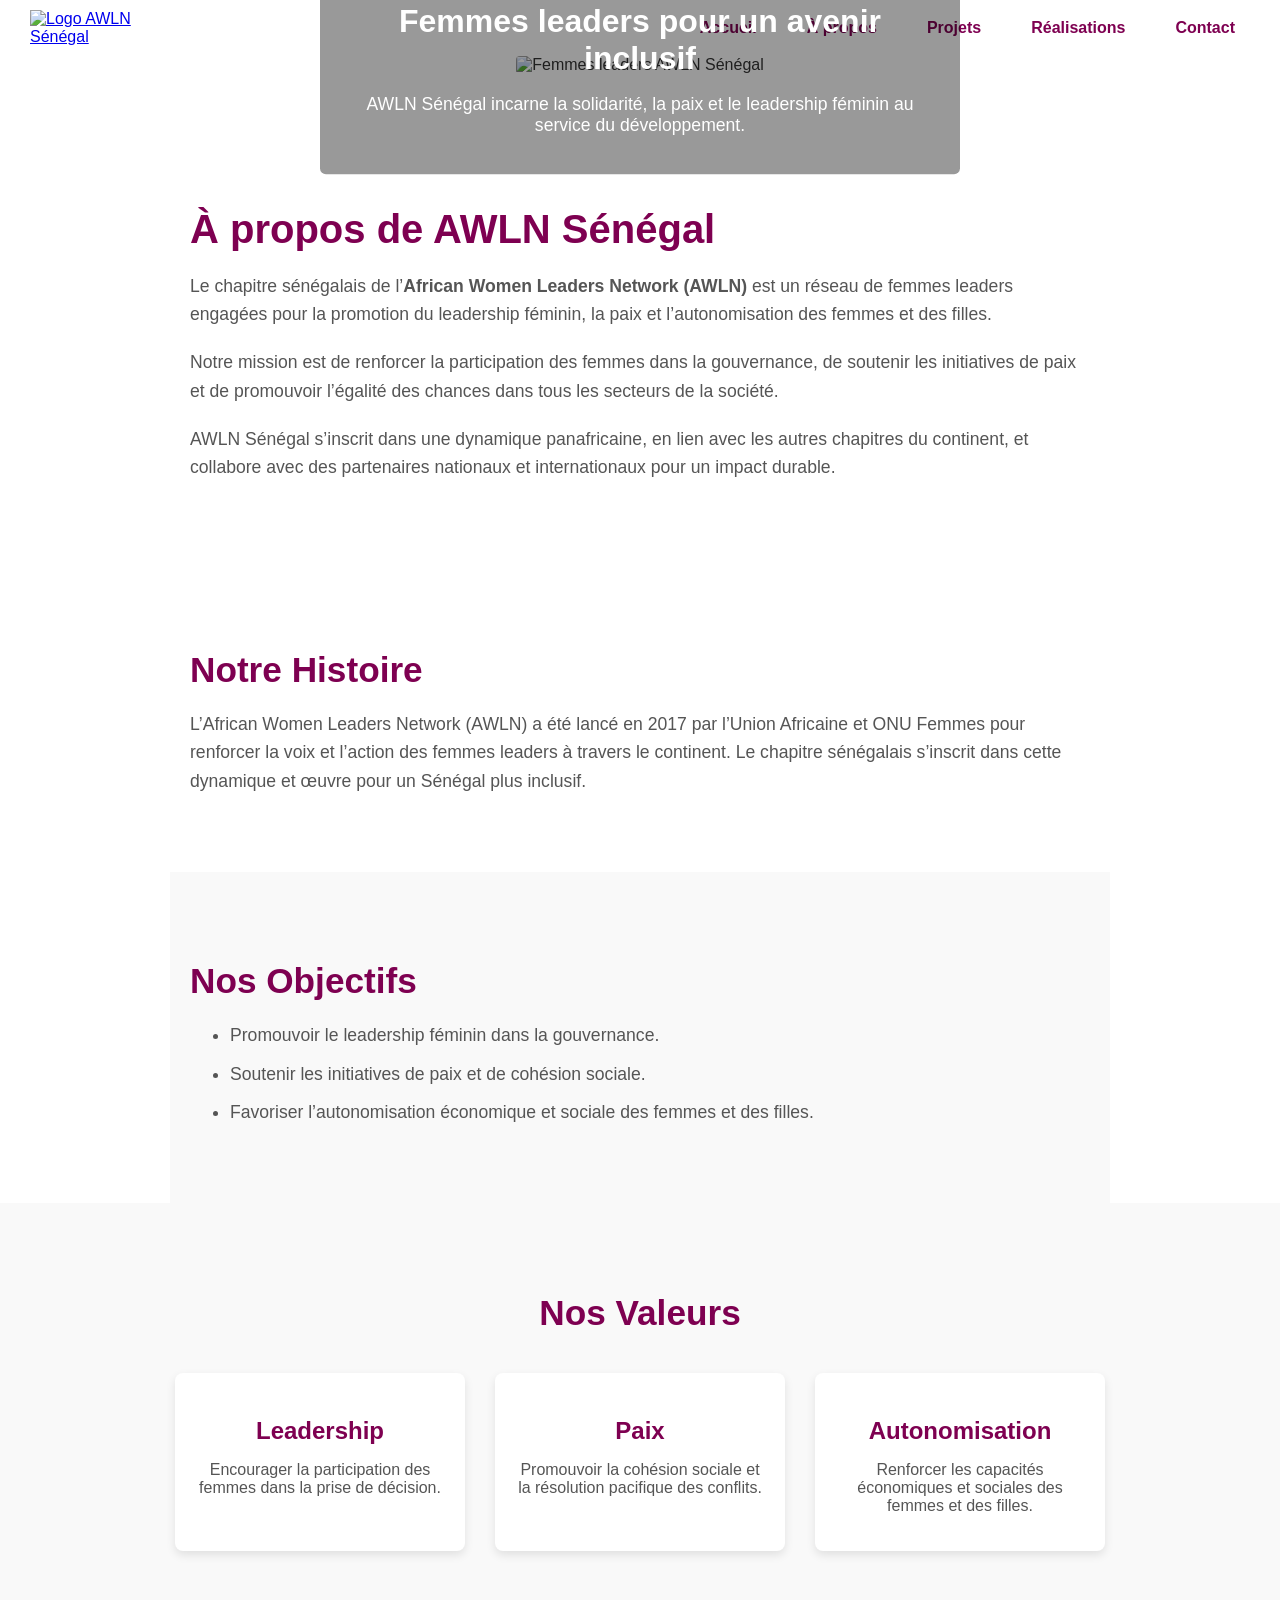
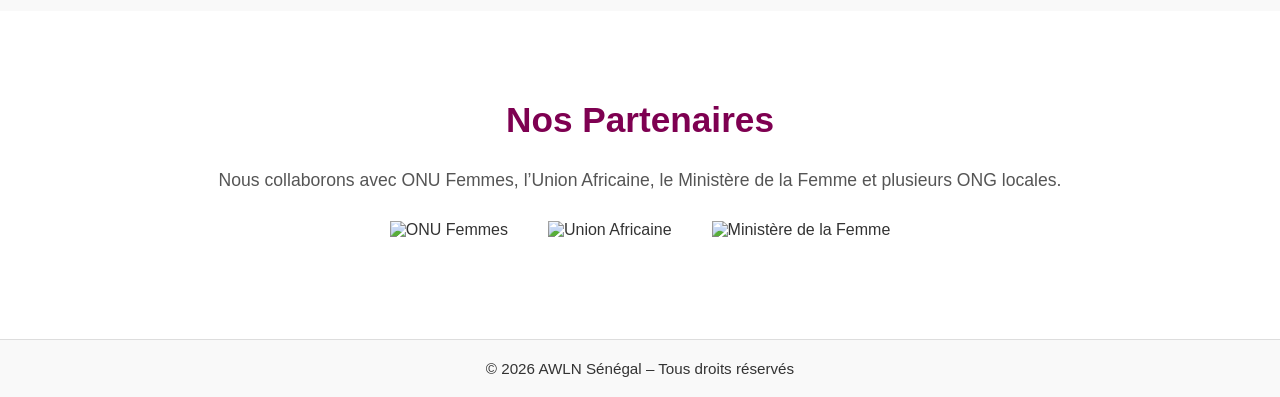
==== about.html @ dacff354 "Premier commit du site AWLN" ====
<!DOCTYPE html>
<html lang="fr">
<head>
  <meta charset="UTF-8">
  <title>À propos – AWLN Sénégal</title>
  <link rel="stylesheet" href="style.css">
</head>
<body>
  <!-- En-tête -->
  <header class="topbar">
    <div class="logo-container">
      <a href="index.html">
        <img src="images/logo-awln.png" alt="Logo AWLN Sénégal" class="logo">
      </a>
    </div>

    <nav class="navbar">
      <!-- Menu horizontal (PC) -->
      <ul class="nav-links desktop">
        <li><a href="index.html">Accueil</a></li>
        <li><a href="about.html">À propos</a></li>
        <li><a href="projects.html">Projets</a></li>
        <li><a href="realisations.html">Réalisations</a></li>
        <li><a href="contact.html">Contact</a></li>
      </ul>

      <!-- Bouton burger (mobile) -->
    <button class="burger">
  <span class="burger-icon"></span>
</button>

    <!-- ✅ Menu latéral coulissant vertical -->
    <div class="sidebar" id="sidebar">
      <button class="close-btn">✖</button>
      <ul>
        <li><a href="index.html"><span class="arrow">▶</span> Accueil</a></li>
        <li><a href="about.html"><span class="arrow">▶</span> À propos</a></li>
        <li><a href="projects.html"><span class="arrow">▶</span> Projets</a></li>
        <li><a href="realisations.html"><span class="arrow">▶</span> Réalisations</a></li>
        <li><a href="contact.html"><span class="arrow">▶</span> Contact</a></li>
      </ul>
    </div>
  </nav>
</header>

  <!-- Image d’introduction -->
  <section class="about-banner">
    <img src="images/femmes-leaders.png" alt="Femmes leaders AWLN Sénégal" class="banner-image">
    <div class="banner-text">
      <h2>Femmes leaders pour un avenir inclusif</h2>
      <p>AWLN Sénégal incarne la solidarité, la paix et le leadership féminin au service du développement.</p>
    </div>
  </section>

  <!-- Section À propos -->
  <section class="about">
    <h1>À propos de AWLN Sénégal</h1>
    <p>
      Le chapitre sénégalais de l’<strong>African Women Leaders Network (AWLN)</strong> est un réseau
      de femmes leaders engagées pour la promotion du leadership féminin, la paix et
      l’autonomisation des femmes et des filles.
    </p>
    <p>
      Notre mission est de renforcer la participation des femmes dans la gouvernance,
      de soutenir les initiatives de paix et de promouvoir l’égalité des chances
      dans tous les secteurs de la société.
    </p>
    <p>
      AWLN Sénégal s’inscrit dans une dynamique panafricaine, en lien avec les autres
      chapitres du continent, et collabore avec des partenaires nationaux et
      internationaux pour un impact durable.
    </p>
  </section>

  <!-- Historique -->
  <section class="history">
    <h2>Notre Histoire</h2>
    <p>
      L’African Women Leaders Network (AWLN) a été lancé en 2017 par l’Union Africaine et ONU Femmes
      pour renforcer la voix et l’action des femmes leaders à travers le continent.
      Le chapitre sénégalais s’inscrit dans cette dynamique et œuvre pour un Sénégal plus inclusif.
    </p>
  </section>

  <!-- Objectifs -->
  <section class="objectives">
    <h2>Nos Objectifs</h2>
    <ul>
      <li>Promouvoir le leadership féminin dans la gouvernance.</li>
      <li>Soutenir les initiatives de paix et de cohésion sociale.</li>
      <li>Favoriser l’autonomisation économique et sociale des femmes et des filles.</li>
    </ul>
  </section>

  <!-- Valeurs -->
  <section class="values">
    <h2>Nos Valeurs</h2>
    <div class="values-grid">
      <div class="value-card">
        <h3>Leadership</h3>
        <p>Encourager la participation des femmes dans la prise de décision.</p>
      </div>
      <div class="value-card">
        <h3>Paix</h3>
        <p>Promouvoir la cohésion sociale et la résolution pacifique des conflits.</p>
      </div>
      <div class="value-card">
        <h3>Autonomisation</h3>
        <p>Renforcer les capacités économiques et sociales des femmes et des filles.</p>
      </div>
    </div>
  </section>

  <!-- Partenaires -->
  <section class="partners">
    <h2>Nos Partenaires</h2>
    <p>
      Nous collaborons avec ONU Femmes, l’Union Africaine, le Ministère de la Femme et plusieurs ONG locales.
    </p>
    <div class="partners-logos">
      <img src="images/onu.png" alt="ONU Femmes">
      <img src="images/ua.png" alt="Union Africaine">
      <img src="images/ministere.jpeg" alt="Ministère de la Femme">
    </div>
  </section>

  <!-- Footer -->
  <footer class="footer">
    <p>&copy; 2026 AWLN Sénégal – Tous droits réservés</p>
  </footer>

  <script src="script.js"></script>
</body>
</html>
---- style.css ----
/* Style global */
body {
  margin: 0;
  font-family: 'Montserrat', sans-serif;
  background-color: #ffffff;
  color: #333333;
}

/* Topbar */
.topbar {
  display: flex;
  justify-content: space-between;
  align-items: center;
  background-color: #ffffff;
  padding: 10px 30px;
}
.logo {
  max-width: 120px;
  height: auto;
}
.navbar ul {
  list-style: none;
  display: flex;
  margin: 0;
  padding: 0;
}
.navbar ul li {
  margin: 0 15px;
}
.navbar ul li a {
  color: #7E0051; /* Violet institutionnel */
  text-decoration: none;
  font-weight: bold;
}
.navbar ul li a:hover {
  color: #FFD54F; /* Accent doré */
}

/* Carrousel */
.carousel {
  position: relative;
  max-width: 100%;
  height: 600px; /* augmenté pour afficher toute l’image */
  overflow: hidden;
}
.carousel .slide {
  display: none;
  position: relative;
  animation: fadeEffect 1.5s;
}
.carousel img {
  width: 100%;
  height: 100%;
  object-fit: cover;
}
.caption {
  position: absolute;
  top: 50%;
  left: 50%;
  transform: translate(-50%, -50%);
  background-color: rgba(0,0,0,0.6);
  color: #ffffff;
  font-size: 2em;
  font-weight: bold;
  padding: 15px 30px;
  border-radius: 5px;
  text-align: center;
}

/* Animation élégante */
@keyframes fadeEffect {
  from {opacity: 0.4;}
  to {opacity: 1;}
}

/* Points de navigation */
.dots {
  text-align: center;
  position: absolute;
  bottom: 15px;
  width: 100%;
}
.dot {
  height: 12px;
  width: 12px;
  margin: 0 5px;
  background-color: #bbb;
  border-radius: 50%;
  display: inline-block;
  transition: background-color 0.6s ease;
  cursor: pointer;
}
.active {
  background-color: #7E0051;
}

/* Bannière texte */
.hero {
  text-align: center;
  padding: 60px 20px;
  background-color: #ffffff;
}
.hero h1 {
  color: #7E0051;
  font-size: 2.5em;
}
.hero p {
  font-size: 1.2em;
  margin: 10px 0 20px;
}
.btn {
  background-color: #7E0051;
  color: #ffffff;
  padding: 12px 25px;
  text-decoration: none;
  border-radius: 5px;
  transition: background-color 0.3s ease;
}
.btn:hover {
  background-color: #4A0030;
}

/* Section Nos actions */
.actions {
  padding: 60px 20px;
  background-color: #f9f9f9;
  text-align: center;
}
.actions h2 {
  color: #7E0051;
  font-size: 2.2em;
  margin-bottom: 40px;
}
.actions-grid {
  display: flex;
  justify-content: center;
  gap: 30px;
  flex-wrap: wrap;
}
.action-card {
  background-color: #ffffff;
  border-radius: 8px;
  box-shadow: 0 4px 10px rgba(0,0,0,0.1);
  max-width: 300px;
  padding: 20px;
  text-align: center;
}
.action-card img {
  width: 100%;
  height: 200px;
  object-fit: cover;
  border-radius: 6px;
  margin-bottom: 15px;
}
.action-card h3 {
  color: #7E0051;
  font-size: 1.5em;
  margin-bottom: 10px;
}
.action-card p {
  font-size: 1em;
  color: #555;
}

/* Footer ajouté */
.footer {
  background-color: #7E0051;
  color: #ffffff;
  text-align: center;
  padding: 20px;
  margin-top: 40px;
}
.footer p {
  margin: 0;
  font-size: 0.9em;
}
/* Section Actualités */
.news {
  padding: 60px 20px;
  background-color: #ffffff;
  text-align: center;
}
.news h2 {
  color: #7E0051;
  font-size: 2.2em;
  margin-bottom: 40px;
}
.news-grid {
  display: flex;
  justify-content: center;
  gap: 30px;
  flex-wrap: wrap;
}
.news-card {
  background-color: #f9f9f9;
  border-radius: 8px;
  box-shadow: 0 4px 10px rgba(0,0,0,0.1);
  max-width: 300px;
  padding: 20px;
  text-align: left;
}
.news-card h3 {
  color: #7E0051;
  margin-bottom: 10px;
}
.news-card .date {
  font-size: 0.9em;
  color: #777;
  margin-bottom: 10px;
}

/* Section Partenaires */
.partners {
  padding: 60px 20px;
  background-color: #f9f9f9;
  text-align: center;
}
.partners h2 {
  color: #7E0051;
  font-size: 2.2em;
  margin-bottom: 30px;
}
.partners-logos {
  display: flex;
  justify-content: center;
  gap: 40px;
  flex-wrap: wrap;
}
.partners-logos img {
  max-height: 80px;
  object-fit: contain;
}

/* Section Chiffres clés */
.stats {
  padding: 60px 20px;
  background-color: #ffffff;
  text-align: center;
}
.stats h2 {
  color: #7E0051;
  font-size: 2.2em;
  margin-bottom: 40px;
}
.stats-grid {
  display: flex;
  justify-content: center;
  gap: 40px;
  flex-wrap: wrap;
}
.stat-card {
  background-color: #f9f9f9;
  border-radius: 8px;
  box-shadow: 0 4px 10px rgba(0,0,0,0.1);
  width: 200px;
  padding: 20px;
}
.stat-card h3 {
  color: #7E0051;
  font-size: 2em;
  margin-bottom: 10px;
}
.stat-card p {
  font-size: 1em;
  color: #555;
}

/* Section Appel à l’action */
.cta {
  padding: 60px 20px;
  background-color: #7E0051;
  color: #ffffff;
  text-align: center;
}
.cta h2 {
  font-size: 2.2em;
  margin-bottom: 20px;
}
.cta p {
  font-size: 1.2em;
  margin-bottom: 20px;
}
.cta .btn {
  background-color: #FFD54F;
  color: #7E0051;
  font-weight: bold;
}
.cta .btn:hover {
  background-color: #FFC107;
  color: #ffffff;
}
/* Section À propos */
.about {
  padding: 60px 20px;
  max-width: 900px;
  margin: auto;
  text-align: left;
}
.about h1 {
  color: #7E0051;
  font-size: 2.5em;
  margin-bottom: 20px;
}
.about p {
  font-size: 1.1em;
  color: #555;
  margin-bottom: 20px;
  line-height: 1.6;
}

/* Section Valeurs */
.values {
  padding: 60px 20px;
  background-color: #f9f9f9;
  text-align: center;
}
.values h2 {
  color: #7E0051;
  font-size: 2.2em;
  margin-bottom: 40px;
}
.values-grid {
  display: flex;
  justify-content: center;
  gap: 30px;
  flex-wrap: wrap;
}
.value-card {
  background-color: #ffffff;
  border-radius: 8px;
  box-shadow: 0 4px 10px rgba(0,0,0,0.1);
  max-width: 250px;
  padding: 20px;
}
.value-card h3 {
  color: #7E0051;
  font-size: 1.5em;
  margin-bottom: 10px;
}
.value-card p {
  font-size: 1em;
  color: #555;
}
/* Section Historique */
.history {
  padding: 60px 20px;
  max-width: 900px;
  margin: auto;
  text-align: left;
}
.history h2 {
  color: #7E0051;
  font-size: 2.2em;
  margin-bottom: 20px;
}
.history p {
  font-size: 1.1em;
  color: #555;
  line-height: 1.6;
}

/* Section Objectifs */
.objectives {
  padding: 60px 20px;
  background-color: #f9f9f9;
  max-width: 900px;
  margin: auto;
  text-align: left;
}
.objectives h2 {
  color: #7E0051;
  font-size: 2.2em;
  margin-bottom: 20px;
}
.objectives ul {
  list-style: disc;
  padding-left: 40px;
  color: #555;
  font-size: 1.1em;
  line-height: 1.6;
}
.objectives ul li {
  margin-bottom: 10px;
}

/* Section Partenaires */
.partners {
  padding: 60px 20px;
  background-color: #ffffff;
  text-align: center;
}
.partners h2 {
  color: #7E0051;
  font-size: 2.2em;
  margin-bottom: 30px;
}
.partners p {
  font-size: 1.1em;
  color: #555;
  margin-bottom: 30px;
}
.partners-logos {
  display: flex;
  justify-content: center;
  gap: 40px;
  flex-wrap: wrap;
}
.partners-logos img {
  max-height: 80px;
  object-fit: contain;
}
/* Section Projets */
.projects {
  padding: 60px 20px;
  text-align: center;
}
.projects h1 {
  color: #7E0051;
  font-size: 2.5em;
  margin-bottom: 20px;
}
.projects p {
  font-size: 1.1em;
  color: #555;
  margin-bottom: 40px;
  max-width: 800px;
  margin-left: auto;
  margin-right: auto;
}
.projects-grid {
  display: flex;
  justify-content: center;
  gap: 30px;
  flex-wrap: wrap;
}
.project-card {
  background-color: #ffffff;
  border-radius: 8px;
  box-shadow: 0 4px 10px rgba(0,0,0,0.1);
  max-width: 300px;
  padding: 20px;
  text-align: center;
}
.project-card img {
  width: 100%;
  height: 180px;
  object-fit: cover;
  border-radius: 6px;
  margin-bottom: 15px;
}
.project-card h3 {
  color: #7E0051;
  font-size: 1.5em;
  margin-bottom: 10px;
}
.project-card p {
  font-size: 1em;
  color: #555;
  margin-bottom: 15px;
}
.project-card .btn {
  background-color: #7E0051;
  color: #ffffff;
  padding: 10px 20px;
  text-decoration: none;
  border-radius: 5px;
  transition: background-color 0.3s ease;
}
.project-card .btn:hover {
  background-color: #4A0030;
}
/* Page projet individuel */
.project-detail {
  padding: 80px 20px;
  max-width: 900px;
  margin: auto;
  text-align: left;
}
.project-detail h1 {
  color: #7E0051;
  font-size: 2.5em;
  margin-bottom: 20px;
}
.project-detail p {
  font-size: 1.1em;
  color: #555;
  line-height: 1.6;
  margin-bottom: 20px;
}
.project-detail .project-img {
  width: 100%;
  max-height: 400px;
  object-fit: cover;
  border-radius: 8px;
  margin-bottom: 20px;
}
/* Page projet individuel */
.project-detail {
  padding: 80px 20px;
  max-width: 900px;
  margin: auto;
  text-align: left;
}
.project-detail h1 {
  color: #7E0051;
  font-size: 2.5em;
  margin-bottom: 20px;
}
.project-detail p {
  font-size: 1.1em;
  color: #555;
  line-height: 1.6;
  margin-bottom: 20px;
}
.project-detail .project-img {
  width: 100%;
  max-height: 400px;
  object-fit: cover;
  border-radius: 8px;
  margin-bottom: 20px;
}
/* Section Réalisations */
.realisations {
  padding: 60px 20px;
  text-align: center;
}
.realisations h1 {
  color: #7E0051;
  font-size: 2.5em;
  margin-bottom: 20px;
}
.realisations p {
  font-size: 1.1em;
  color: #555;
  margin-bottom: 40px;
  max-width: 800px;
  margin-left: auto;
  margin-right: auto;
}
.realisations-grid {
  display: flex;
  justify-content: center;
  gap: 30px;
  flex-wrap: wrap;
}
.realisation-card {
  background: #fff;
  border-radius: 8px;
  box-shadow: 0 4px 10px rgba(0,0,0,0.1);
  max-width: 300px;
  padding: 20px;
  text-align: center;
}
.realisation-card img {
  width: 100%;
  height: 180px;
  object-fit: cover;
  border-radius: 6px;
  margin-bottom: 15px;
}
.realisation-card h3 {
  color: #7E0051;
  margin-bottom: 10px;
}
/* Section Contact */
.contact {
  padding: 60px 20px;
  text-align: center;
}
.contact h1 {
  color: #7E0051;
  font-size: 2.5em;
  margin-bottom: 20px;
}
.contact p {
  font-size: 1.1em;
  color: #555;
  margin-bottom: 40px;
}
.contact-container {
  display: flex;
  justify-content: center;
  gap: 40px;
  flex-wrap: wrap;
}
.contact-form {
  flex: 1;
  min-width: 300px;
}
.contact-form input,
.contact-form textarea {
  width: 100%;
  padding: 12px;
  margin-bottom: 15px;
  border: 1px solid #ccc;
  border-radius: 6px;
}
.contact-form button {
  background-color: #7E0051;
  color: #fff;
  padding: 12px 25px;
  border: none;
  border-radius: 6px;
  cursor: pointer;
}
.contact-form button:hover {
  background-color: #4A0030;
}
.contact-info {
  flex: 1;
  min-width: 250px;
  text-align: left;
}
.contact-info h3 {
  color: #7E0051;
  margin-bottom: 10px;
}
.contact-info a {
  color: #7E0051;
  text-decoration: none;
}
.contact-info a:hover {
  text-decoration: underline;
}
/* Footer Contact */
.footer {
  background: #f1f1f1;
  padding: 30px 20px;
  text-align: center;
  border-top: 1px solid #ddd;
}
.footer-info p {
  margin: 5px 0;
  color: #333;
}
.social-icons {
  margin: 15px 0;
}
.social-icons a {
  text-decoration: none;
  color: #7E0051;
  font-size: 1.8em;
  margin: 0 10px;
  transition: transform 0.3s ease, color 0.3s ease;
}
.social-icons a:hover {
  transform: scale(1.2);
  color: #4A0030;
}
.footer {
  background: #f9f9f9; /* fond clair pour la partie info */
  color: #333;
  text-align: center;
  padding: 20px;
}
.footer-info p {
  margin: 5px 0;
}
.social-icons {
  margin: 15px 0;
}
.social-icons a {
  text-decoration: none;
  color: #7E0051;
  font-size: 1.8em;
  margin: 0 8px;
  transition: transform 0.3s ease, color 0.3s ease;
}
.social-icons a:hover {
  transform: scale(1.2);
  color: #FFD700; /* doré au survol */
}
.footer-bottom {
  background: #7E0051; /* bandeau violet */
  color: #fff;
  padding: 10px;
  margin-top: 20px;
}
.footer-bottom p {
  margin: 0;
  font-size: 0.95em;
}
.footer {
  background: #f9f9f9; /* fond clair uniforme */
  color: #333;
  padding: 20px;
  text-align: center;
  margin-top: 40px;
}
.footer-top {
  display: flex;
  justify-content: space-between;
  align-items: flex-start;
  flex-wrap: wrap;
  margin-bottom: 15px;
}
.footer-logo-img {
  max-width: 90px;
}
.footer-info {
  font-size: 1.1em;
  font-weight: bold;
}
.footer-info p {
  margin: 8px 0;
}
.footer-info i {
  color: #7E0051;
  margin-right: 8px;
}
.social-icons a {
  text-decoration: none;
  color: #7E0051;
  font-size: 1.8em;
  margin: 0 8px;
  transition: transform 0.3s ease, color 0.3s ease;
}
.social-icons a:hover {
  transform: scale(1.2);
  color: #FFD700;
}
.footer p {
  margin: 0;
  font-size: 0.95em;
}
.footer-info {
  font-size: 1.1em;
  font-weight: bold;
  color: #333;
  line-height: 1.8; /* augmente l’espacement vertical */
}
.footer-info p {
  margin: 12px 0; /* espace plus grand entre chaque ligne */
}
.footer-info i {
  color: #7E0051;
  margin-right: 8px;
}
/* Formulaire */
.contact-form input,
.contact-form textarea,
.contact-form select {
  width: 100%;
  padding: 12px;
  margin-bottom: 15px;
  border: 1px solid #ccc;
  border-radius: 6px;
  font-size: 1em;
}
.select-container {
  display: flex;
  align-items: center;
  margin-bottom: 15px;
}
.select-container i {
  margin-right: 10px;
  color: #7E0051;
  font-size: 1.2em;
}
.contact-form button {
  background-color: #7E0051;
  color: #fff;
  padding: 12px 25px;
  border: none;
  border-radius: 6px;
  cursor: pointer;
}
.contact-form button:hover {
  background-color: #4A0030;
}

/* Footer */
.footer-info p {
  margin: 12px 0;
  font-size: 1.1em;
}
.footer-info i {
  font-size: 1.8em; /* même taille que les icônes réseaux */
  margin-right: 8px;
  color: #7E0051;
}
.social-icons a {
  text-decoration: none;
  color: #7E0051;
  font-size: 1.8em;
  margin: 0 8px;
  transition: transform 0.3s ease, color 0.3s ease;
}
.social-icons a:hover {
  transform: scale(1.2);
  color: #FFD700;
}
.footer-info {
  font-size: 1.1em;
  font-weight: bold;
  color: #333;
  line-height: 1.8; /* bon espacement vertical */
}
.footer-info p {
  margin: 10px 0;
}
.footer-info i {
  font-size: 1.4em; /* taille réduite, plus équilibrée */
  margin-right: 8px;
  color: #7E0051;
}

/* Réseaux sociaux */
.social-icons a {
  text-decoration: none;
  color: #7E0051;
  font-size: 1.6em; /* légèrement plus grand pour rester visible */
  margin: 0 8px;
  transition: transform 0.3s ease, color 0.3s ease;
}
.social-icons a:hover {
  transform: scale(1.2);
  color: #FFD700;
}
.about-banner {
  position: relative;
  text-align: center;
  margin-bottom: 40px;
}

.banner-image {
  width: 100%;
  height: 400px;
  object-fit: cover;
  border-radius: 4px;
}

.banner-text {
  position: absolute;
  top: 50%;
  left: 50%;
  transform: translate(-50%, -50%);
  color: white;
  background: rgba(0, 0, 0, 0.4);
  padding: 20px 40px;
  border-radius: 6px;
}

.banner-text h2 {
  font-size: 2em;
  margin-bottom: 10px;
}

.banner-text p {
  font-size: 1.1em;
}
.projects-banner {
  position: relative;
  text-align: center;
  margin-bottom: 40px;
}

.projects-banner .banner-image {
  width: 100%;
  height: 400px;
  object-fit: cover;
  border-radius: 4px;
}

.projects-banner .banner-text {
  position: absolute;
  top: 50%;
  left: 50%;
  transform: translate(-50%, -50%);
  color: white;
  background: rgba(0, 0, 0, 0.4);
  padding: 20px 40px;
  border-radius: 6px;
}

.projects-banner .banner-text h2 {
  font-size: 2em;
  margin-bottom: 10px;
}

.projects-banner .banner-text p {
  font-size: 1.1em;
}
/* Bannière À propos */
.about-banner .banner-image {
  width: 100%;
  height: 550px; /* Augmentée de 400px à 550px */
  object-fit: cover;
  border-radius: 4px;
}

/* Bannière Projets */
.projects-banner .banner-image {
  width: 100%;
  height: 550px; /* Augmentée de 400px à 550px */
  object-fit: cover;
  border-radius: 4px;
}
.realisations-banner {
  position: relative;
  text-align: center;
  margin-bottom: 40px;
}

.realisations-banner .banner-image {
  width: 100%;
  height: 550px; /* même hauteur que les autres bannières */
  object-fit: cover;
  border-radius: 4px;
}

.realisations-banner .banner-text {
  position: absolute;
  top: 50%;
  left: 50%;
  transform: translate(-50%, -50%);
  color: white;
  background: rgba(0, 0, 0, 0.4);
  padding: 20px 40px;
  border-radius: 6px;
}

.realisations-banner .banner-text h2 {
  font-size: 2em;
  margin-bottom: 10px;
}

.realisations-banner .banner-text p {
  font-size: 1.1em;
}
.contact-banner {
  position: relative;
  text-align: center;
  margin-bottom: 40px;
}

.contact-banner .banner-image {
  width: 100%;
  height: 550px; /* même hauteur que les autres bannières */
  object-fit: cover;
  border-radius: 4px;
}

.contact-banner .banner-text {
  position: absolute;
  top: 50%;
  left: 50%;
  transform: translate(-50%, -50%);
  color: white;
  background: rgba(0, 0, 0, 0.4);
  padding: 20px 40px;
  border-radius: 6px;
}

.contact-banner .banner-text h2 {
  font-size: 2em;
  margin-bottom: 10px;
}

.contact-banner .banner-text p {
  font-size: 1.1em;
}
/* Menu par défaut (ordinateur) */
.navbar ul {
  display: flex;
  flex-direction: row;   /* horizontal */
  justify-content: center;
  align-items: center;
  gap: 20px;
}
/* ✅ Menu latéral coulissant (mobile) */
.sidebar {
  position: fixed;
  top: 0;
  right: -80%; /* caché par défaut */
  width: 80%;
  height: 100vh;
  background-color: #7E0051; /* fond violet */
  transition: right 0.3s ease-in-out;
  z-index: 4000;
  display: flex;
  flex-direction: column; /* ✅ vertical */
  align-items: center;
  justify-content: flex-start;
  padding-top: 60px; /* espace pour le bouton ✖ */
}

.sidebar.show {
  right: 0; /* visible */
}

.sidebar ul {
  list-style: none;
  padding: 0;
  margin: 0;
  width: 100%;
}

.sidebar li {
  width: 100%;
  text-align: center;
  border-bottom: 1px solid white; /* séparateur blanc */
  padding: 15px 0;
}

.sidebar a {
  color: white !important; /* ✅ texte blanc */
  font-size: 1.4rem;
  text-decoration: none;
  display: block;
  width: 100%;
}

/* Bouton fermer */
.close-btn {
  position: absolute;
  top: 20px;
  right: 25px;
  font-size: 2rem;
  background: none;
  border: none;
  color: white;
  cursor: pointer;
}

/* ✅ Responsive : tablette et mobile */
@media (max-width: 992px) {
  .nav-links.desktop {
    display: none; /* cache le menu horizontal classique */
  }
  .burger {
    display: block;
    color: #7E0051; /* bouton violet */
  }
}
/* ✅ Menu latéral coulissant vertical */
.sidebar {
  position: fixed;
  top: 0;
  right: -80%; /* caché par défaut */
  width: 80%;
  height: 100vh;
  background-color: #7E0051; /* fond violet */
  transition: right 0.3s ease-in-out;
  z-index: 4000;
  display: flex;
  flex-direction: column; /* vertical */
  align-items: stretch;   /* occupe toute la largeur */
  justify-content: flex-start;
  padding-top: 60px;
}

.sidebar.show {
  right: 0; /* visible */
}

.sidebar ul {
  list-style: none;
  padding: 0;
  margin: 0;
  display: flex;
  flex-direction: column; /* ✅ vertical */
}

.sidebar li {
  border-bottom: 1px solid white; /* séparateur blanc */
}

.sidebar a {
  color: white !important; /* ✅ texte blanc */
  font-size: 1.4rem;
  text-decoration: none;
  display: block;
  padding: 15px;
  width: 100%;
  text-align: left;
}

/* Bouton fermer */
.close-btn {
  position: absolute;
  top: 20px;
  right: 25px;
  font-size: 2rem;
  background: none;
  border: none;
  color: white;
  cursor: pointer;
}
/* ✅ Bouton burger stylisé */
.burger {
  display: none; /* caché sur PC */
  background-color: #7E0051; /* violet institutionnel */
  border: none;
  border-radius: 50%;
  width: 50px;
  height: 50px;
  cursor: pointer;
  position: relative;
  box-shadow: 0 0 5px rgba(0,0,0,0.2);
}

/* Les lignes blanches à l'intérieur */
.burger-icon,
.burger-icon::before,
.burger-icon::after {
  content: "";
  position: absolute;
  left: 50%;
  width: 24px;
  height: 3px;
  background-color: white; /* lignes blanches */
  transform: translateX(-50%);
  transition: all 0.3s ease;
}

.burger-icon {
  top: 50%;
}

.burger-icon::before {
  top: -8px;
}

.burger-icon::after {
  top: 8px;
}

/* ✅ Afficher le bouton uniquement sur mobile/tablette */
@media (max-width: 992px) {
  .burger {
    display: flex;
    align-items: center;
    justify-content: center;
  }

  .nav-links.desktop {
    display: none; /* cache le menu horizontal */
  }
}
.sidebar {
  position: fixed;
  top: 0;
  right: -40%; /* caché par défaut */
  width: 40%;   /* ✅ réduit à 40% */
  height: 100vh;
  background-color: #7E0051;
  transition: right 0.3s ease-in-out;
  z-index: 4000;
  display: flex;
  flex-direction: column;
  align-items: center;
  justify-content: flex-start;
  padding-top: 60px;
}
.sidebar a:hover {
  background-color: rgba(255,255,255,0.1); /* fond blanc transparent */
  transition: background-color 0.3s ease;
}
.sidebar {
  position: fixed;
  top: 0;
  right: -40%; /* caché par défaut */
  width: 40%;
  height: 100vh;
  background-color: #7E0051;
  transition: right 0.3s ease;
  opacity: 0;
}

.sidebar.show {
  right: 0;   /* glisse depuis la droite */
  opacity: 1; /* devient visible */
}
@media (max-width: 576px) {
  h1 { font-size: 1.5rem; }
  p { font-size: 1rem; }
}
/* Bannière générique */
.banner-image {
  width: 100%;
  height: 550px; /* augmente la hauteur (ex: de 400px à 550px) */
  object-fit: cover; /* garde l’image proportionnelle et centrée */
  border-radius: 4px;
}
/* Effet sur les cartes (actions, projets, réalisations) */
.action-card img,
.project-card img,
.realisation-card img {
  transition: transform 0.3s ease, box-shadow 0.3s ease;
}

.action-card img:hover,
.project-card img:hover,
.realisation-card img:hover {
  transform: scale(1.05); /* zoom léger */
  box-shadow: 0 8px 20px rgba(0,0,0,0.3); /* ombre plus marquée */
  border-radius: 6px; /* arrondi léger */
}
img:hover {
  filter: brightness(0.9) saturate(1.2);
}
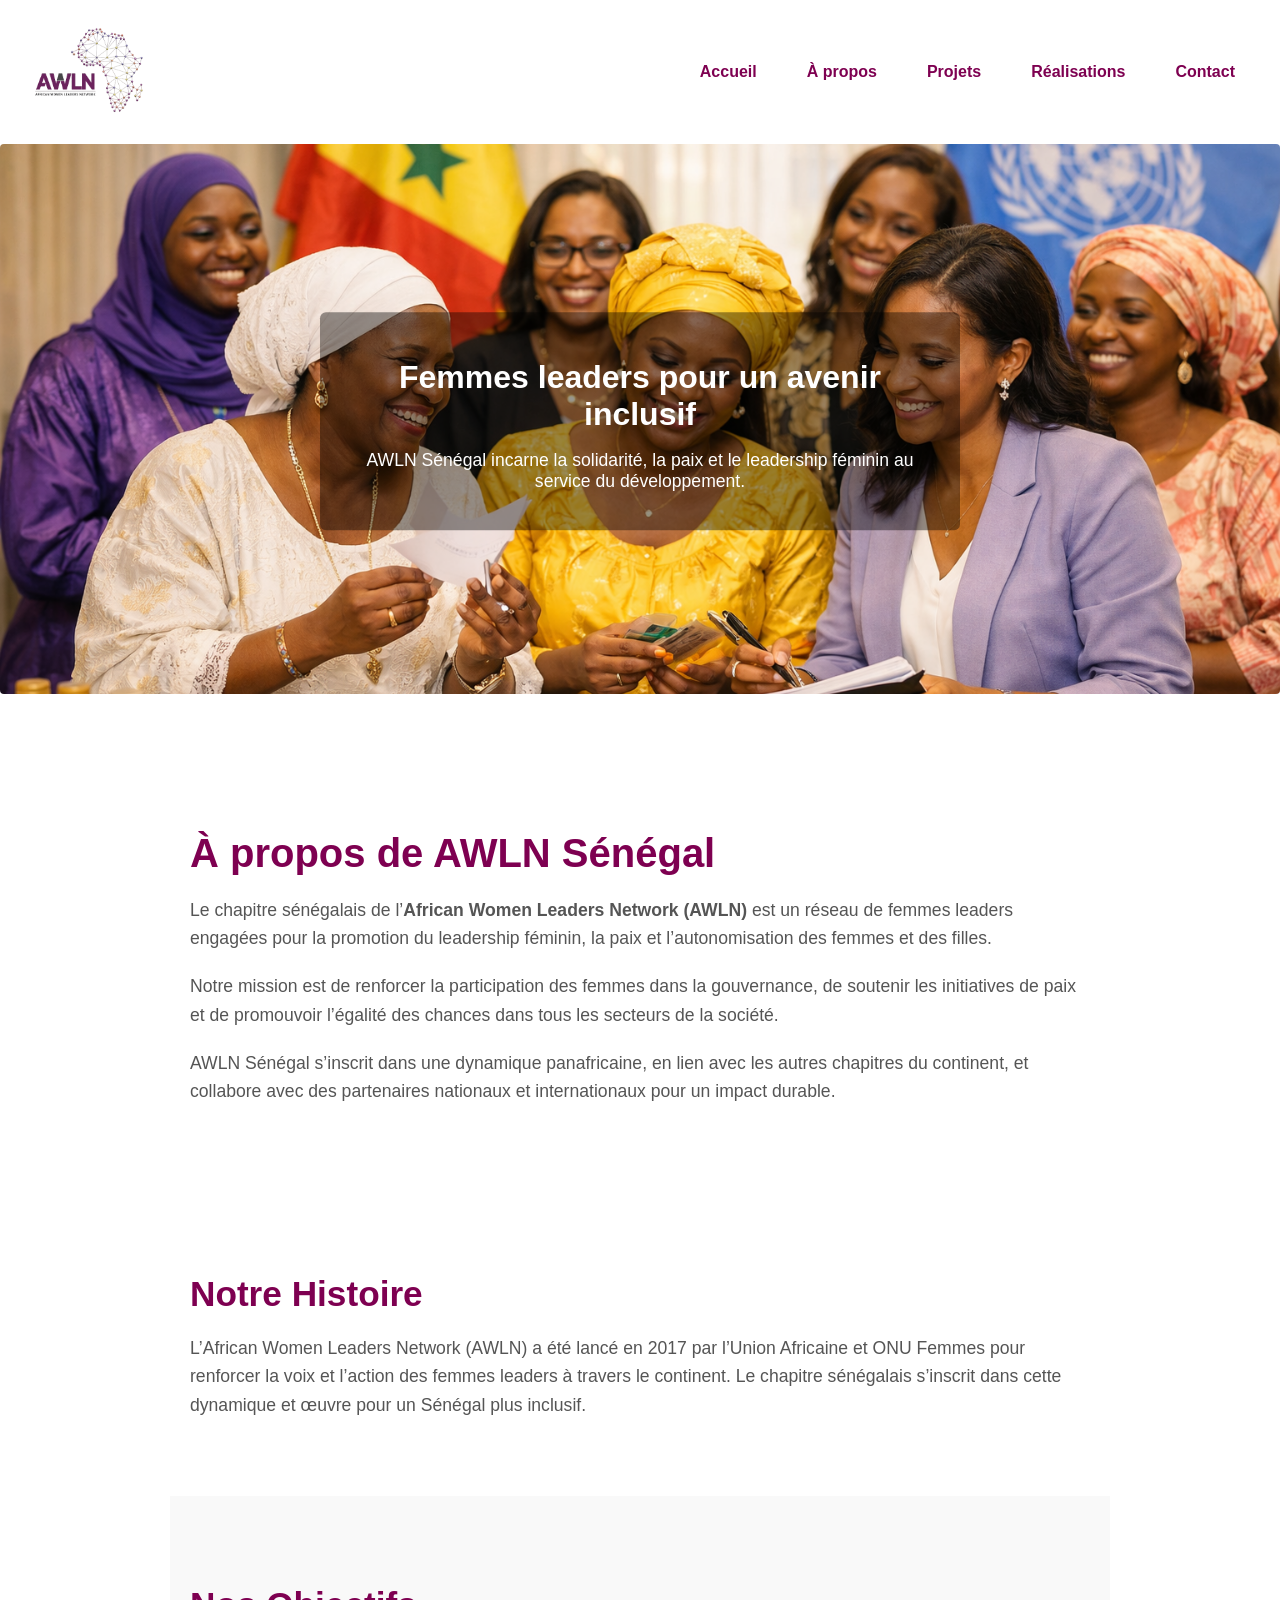
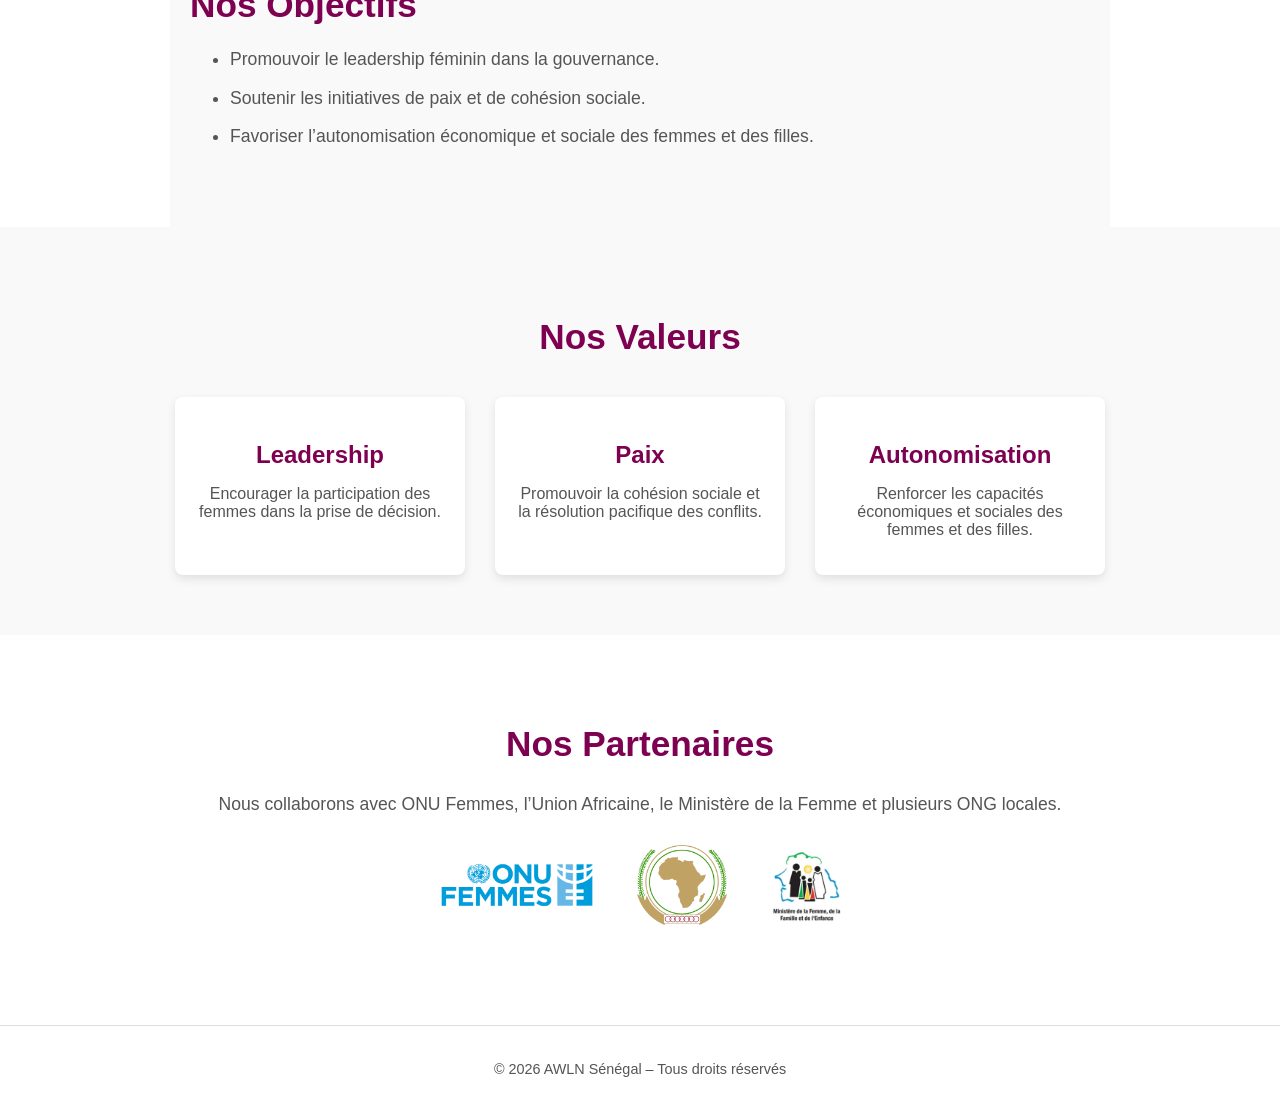
==== commit f916eba2: "Mise à jour générale : footer responsive, menu mobile ajusté, bouton fermer moderne" ====
--- a/about.html
+++ b/about.html
@@ -2,6 +2,7 @@
 <html lang="fr">
 <head>
   <meta charset="UTF-8">
+  <meta name="viewport" content="width=device-width, initial-scale=1.0">
   <title>À propos – AWLN Sénégal</title>
   <link rel="stylesheet" href="style.css">
 </head>
@@ -33,11 +34,11 @@
     <div class="sidebar" id="sidebar">
       <button class="close-btn">✖</button>
       <ul>
-        <li><a href="index.html"><span class="arrow">▶</span> Accueil</a></li>
-        <li><a href="about.html"><span class="arrow">▶</span> À propos</a></li>
-        <li><a href="projects.html"><span class="arrow">▶</span> Projets</a></li>
-        <li><a href="realisations.html"><span class="arrow">▶</span> Réalisations</a></li>
-        <li><a href="contact.html"><span class="arrow">▶</span> Contact</a></li>
+        <li><a href="index.html"><span class="arrow"></span> Accueil</a></li>
+        <li><a href="about.html"><span class="arrow"></span> À propos</a></li>
+        <li><a href="projects.html"><span class="arrow"></span> Projets</a></li>
+        <li><a href="realisations.html"><span class="arrow"></span> Réalisations</a></li>
+        <li><a href="contact.html"><span class="arrow"></span> Contact</a></li>
       </ul>
     </div>
   </nav>
--- a/style.css
+++ b/style.css
@@ -1200,3 +1200,384 @@
 img:hover {
   filter: brightness(0.9) saturate(1.2);
 }
+/* Styles par défaut (PC) */
+
+/* Ajustements pour mobile */
+@media (max-width: 768px) {
+  body {
+    margin: 0;
+    padding: 0;
+    font-size: 16px; /* texte lisible */
+  }
+
+  header, section, footer {
+    padding: 10px;
+  }
+
+  img {
+    max-width: 100%;
+    height: auto;
+  }
+
+  nav ul {
+    flex-direction: column;
+    align-items: center;
+  }
+
+  .container {
+    width: 100%;
+    margin: 0 auto;
+  }
+}
+/* Carrousel */
+.carousel {
+  position: relative;
+  max-width: 100%;
+  margin: auto;
+  overflow: hidden;
+}
+
+/* Images */
+.carousel img {
+  width: 100%;
+  height: auto;
+  display: block;
+}
+
+/* Points de navigation */
+.dots {
+  position: absolute;
+  bottom: 0; /* colle les points au bas de l'image */
+  left: 50%;
+  transform: translateX(-50%);
+  display: flex;
+  gap: 8px;
+  padding-bottom: 5px; /* petit espace interne */
+}
+
+.dot {
+  height: 12px;
+  width: 12px;
+  background-color: #bbb;
+  border-radius: 50%;
+  cursor: pointer;
+}
+.dot.active {
+  background-color: #7E0051; /* violet */
+}
+/* Points de navigation */
+.dots {
+  position: absolute;
+  bottom: 10px; /* place les points sur l'image en bas */
+  left: 50%;
+  transform: translateX(-50%); /* centre horizontalement */
+  display: flex;
+  gap: 8px;
+  justify-content: center;
+  z-index: 10; /* assure qu'ils apparaissent au-dessus de l'image */
+}
+
+.dot {
+  height: 10px;
+  width: 10px;
+  background-color: #bbb;
+  border-radius: 50%;
+  cursor: pointer;
+}
+.dot.active {
+  background-color: #7E0051; /* violet AWLN */
+}
+
+/* ✅ Ajustements pour mobile */
+@media (max-width: 768px) {
+  .dots {
+    bottom: 8px; /* colle encore plus au bas de l'image */
+  }
+}
+/* Points de navigation */
+.dots {
+  position: absolute;
+  bottom: 10px; /* sur l'image en bas */
+  left: 50%;
+  transform: translateX(-50%);
+  display: flex;
+  gap: 8px;
+  justify-content: center;
+  z-index: 10;
+}
+
+.dot {
+  height: 10px;
+  width: 10px;
+  background-color: #bbb;
+  border-radius: 50%;
+  cursor: pointer;
+}
+.dot.active {
+  background-color: #7E0051;
+}
+
+/* ✅ Ajustements pour mobile */
+@media (max-width: 768px) {
+  .carousel {
+    height: auto; /* supprime la hauteur fixe */
+  }
+
+  .carousel img {
+    width: 100%;
+    height: auto;
+    object-fit: cover;
+    display: block;
+  }
+
+  .dots {
+    bottom: 12px; /* colle les points au bas de l'image */
+  }
+}
+/* Footer global */
+.footer {
+  background-color: #fff;
+  text-align: center;
+  padding: 20px 10px;
+}
+
+/* Bloc principal */
+.footer-top {
+  display: flex;
+  justify-content: space-between;
+  align-items: flex-start;
+  gap: 20px;
+}
+
+/* Logo */
+.footer-logo img {
+  width: 120px;
+  height: auto;
+}
+
+/* Coordonnées */
+.footer-info {
+  display: flex;
+  flex-direction: column;
+  gap: 6px;
+  text-align: left;
+}
+
+.footer-info p {
+  margin: 0;
+  font-size: 1em;
+  color: #333;
+}
+
+/* Réseaux sociaux */
+.social-icons {
+  display: flex;
+  justify-content: center;
+  gap: 15px;
+}
+
+.social-icons a {
+  color: #7E0051;
+  font-size: 1.6em;
+  transition: transform 0.2s ease;
+}
+
+.social-icons a:hover {
+  transform: scale(1.1);
+}
+
+/* Copyright */
+.footer p:last-child {
+  margin-top: 15px;
+  font-size: 0.9em;
+  color: #555;
+}
+
+/* ✅ Sur mobile : tout en colonne */
+@media (max-width: 768px) {
+  .footer-top {
+    flex-direction: column; /* passe en colonne */
+    align-items: center;    /* centre tout */
+    text-align: center;
+  }
+
+  .footer-logo img {
+    width: 100px;
+    margin-bottom: 10px;
+  }
+
+  .footer-info {
+    align-items: center; /* coordonnées centrées */
+    text-align: center;
+  }
+
+  .social-icons {
+    margin-top: 10px;
+    gap: 12px;
+  }
+
+  .social-icons a {
+    font-size: 1.4em;
+  }
+
+  .footer p:last-child {
+    font-size: 0.85em;
+  }
+}
+/* Sidebar (menu mobile) */
+.sidebar {
+  position: fixed;
+  top: 0;
+  right: -100%; /* caché par défaut */
+  width: 55%; /* largeur du menu */
+  height: 100%;
+  background-color: #7E0051; /* violet AWLN */
+  color: #fff;
+  transition: right 0.3s ease-in-out;
+  padding: 20px;
+  z-index: 1000;
+}
+
+/* Quand le menu est actif */
+.sidebar.active {
+  right: 0; /* sort complètement */
+}
+
+/* Bouton fermer */
+.close-btn {
+  background: none;
+  border: none;
+  color: #fff;
+  font-size: 1.5em;
+  cursor: pointer;
+  margin-bottom: 20px;
+}
+
+/* Liens du menu */
+.sidebar ul {
+  list-style: none;
+  padding: 0;
+  margin: 0;
+}
+
+.sidebar ul li {
+  margin: 15px 0;
+}
+
+.sidebar ul li a {
+  color: #fff;
+  text-decoration: none;
+  font-size: 1.2em;
+  display: block;
+}
+/* Liens du menu mobile */
+.sidebar ul {
+  list-style: none;
+  padding: 0;
+  margin: 0;
+}
+
+.sidebar ul li {
+  margin: 8px 0; /* réduit l’espace entre les liens */
+}
+
+.sidebar ul li a {
+  color: #fff;
+  text-decoration: none;
+  font-size: 1.1em; /* taille légèrement réduite */
+  display: block;
+  padding: 5px 0;   /* réduit le padding vertical */
+}
+/* Bouton fermer (✖) */
+.close-btn {
+  background: none;
+  border: none;
+  color: #fff; /* toujours blanc */
+  font-size: 2rem;
+  cursor: pointer;
+  position: absolute;
+  top: 20px;
+  right: 25px;
+}
+
+/* Liste des menus */
+.sidebar ul {
+  list-style: none;
+  padding: 0;
+  margin: 55px 0 0 0; /* ✅ descend la liste sous le bouton */
+}
+
+.sidebar ul li {
+  margin: 8px 0; /* espace réduit entre les liens */
+}
+
+.sidebar ul li a {
+  color: #fff;
+  text-decoration: none;
+  font-size: 1.2em;
+  display: block;
+  padding: 6px 0;
+}
+/* Bouton fermer (✖) */
+.close-btn {
+  background-color: #7E0051; /* fond violet AWLN */
+  border: 2px solid #D4AF37; /* cadre doré */
+  color: #fff; /* icône blanche */
+  font-size: 1.8rem;
+  cursor: pointer;
+  border-radius: 8px; /* coins légèrement arrondis */
+  width: 45px;
+  height: 45px;
+  display: flex;
+  align-items: center;
+  justify-content: center;
+  position: absolute;
+  top: 20px;
+  right: 25px;
+  z-index: 2000;
+  transition: all 0.3s ease;
+}
+
+/* Effet au survol */
+.close-btn:hover {
+  background-color: #D4AF37; /* fond doré au survol */
+  color: #7E0051; /* ✖ devient violet */
+  transform: scale(1.05);
+}
+/* Icônes flèches dans le menu */
+.sidebar ul li .arrow {
+  display: inline-block;
+  width: 0;
+  height: 0;
+  border-top: 6px solid transparent;
+  border-bottom: 6px solid transparent;
+  border-left: 10px solid #fff; /* triangle blanc */
+  margin-right: 10px;
+  vertical-align: middle;
+}
+/* Bouton fermer (✖) */
+.close-btn {
+  background-color: #7E0051;       /* fond violet AWLN */
+  border: 2px solid #D4AF37;       /* cadre doré */
+  color: #fff;                     /* ✖ blanc */
+  font-size: 1.6rem;
+  cursor: pointer;
+  border-radius: 50%;              /* cercle élégant */
+  width: 45px;
+  height: 45px;
+  display: flex;
+  align-items: center;
+  justify-content: center;
+  position: absolute;
+  top: 20px;
+  right: 25px;
+  z-index: 2000;
+  transition: all 0.3s ease;
+}
+
+/* Effet au survol */
+.close-btn:hover {
+  background-color: #D4AF37;       /* fond doré */
+  color: #7E0051;                  /* ✖ violet */
+  transform: scale(1.1);           /* léger zoom */
+}
